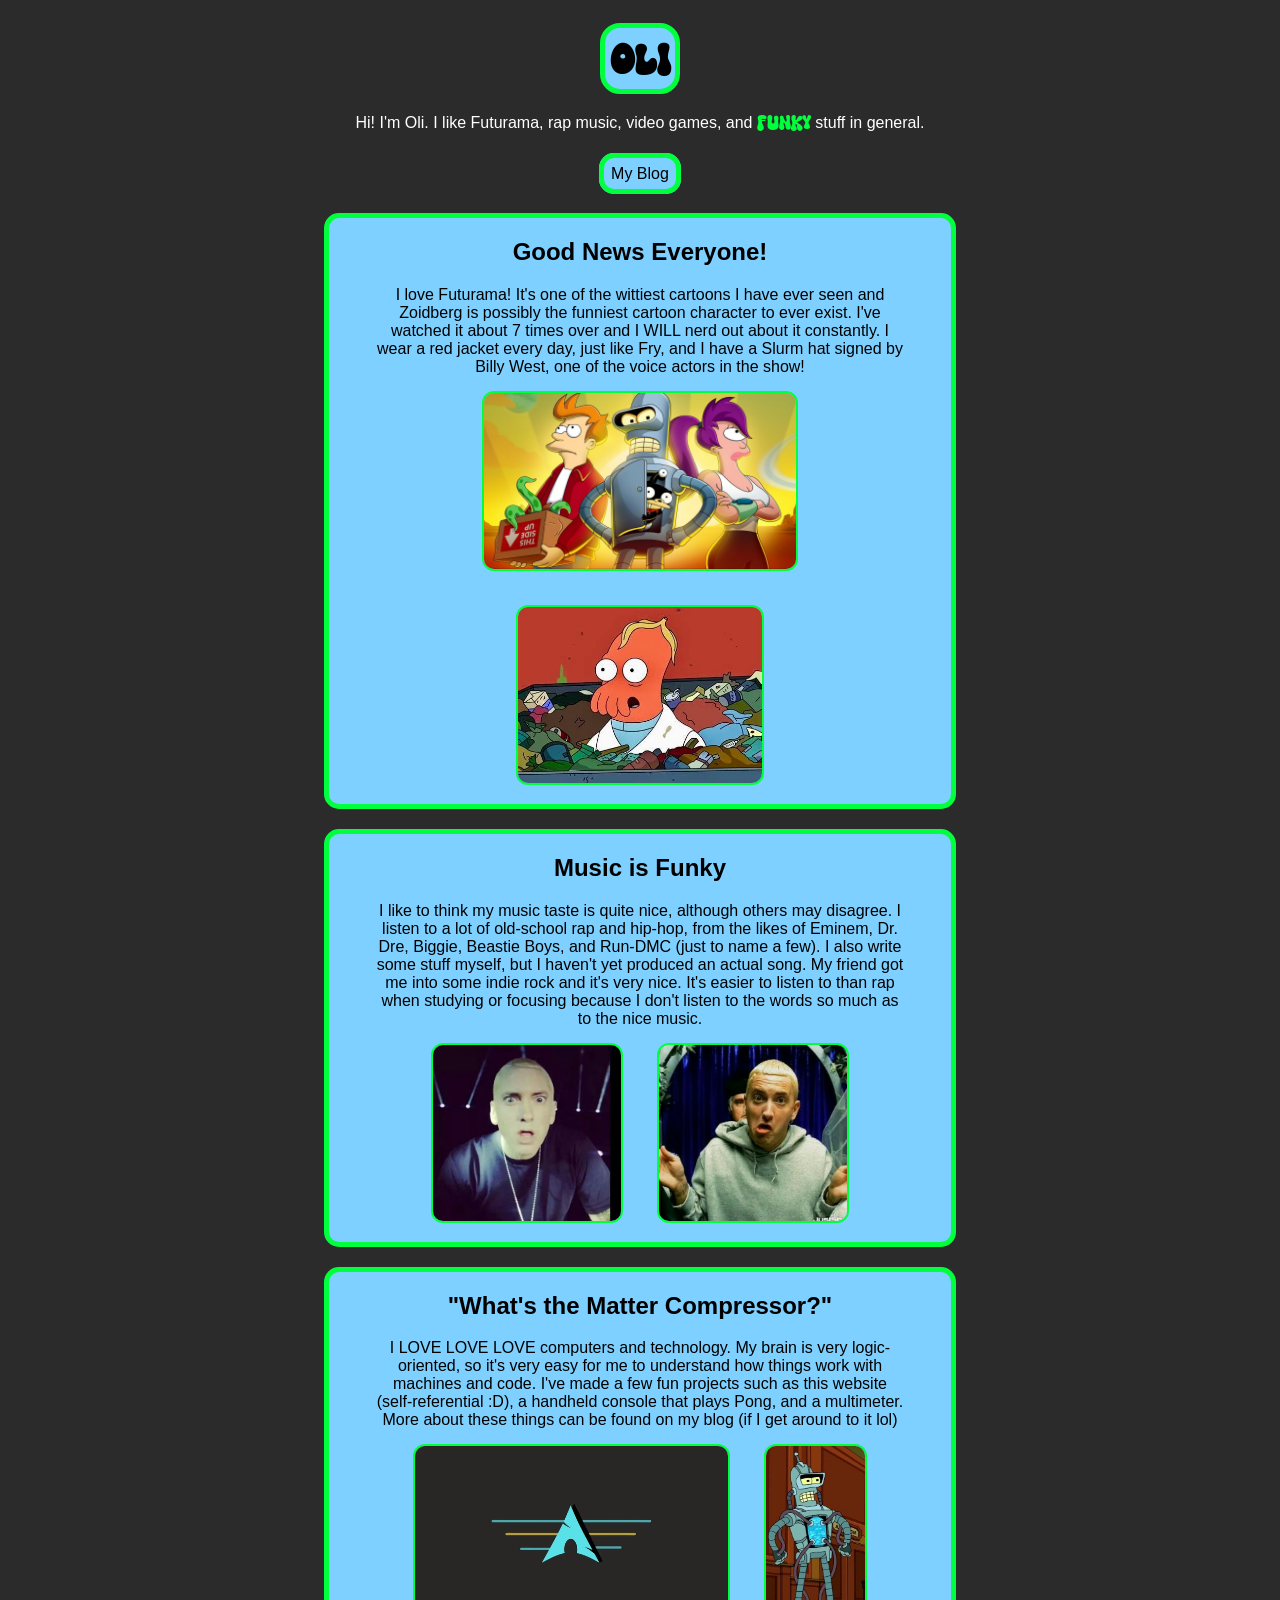
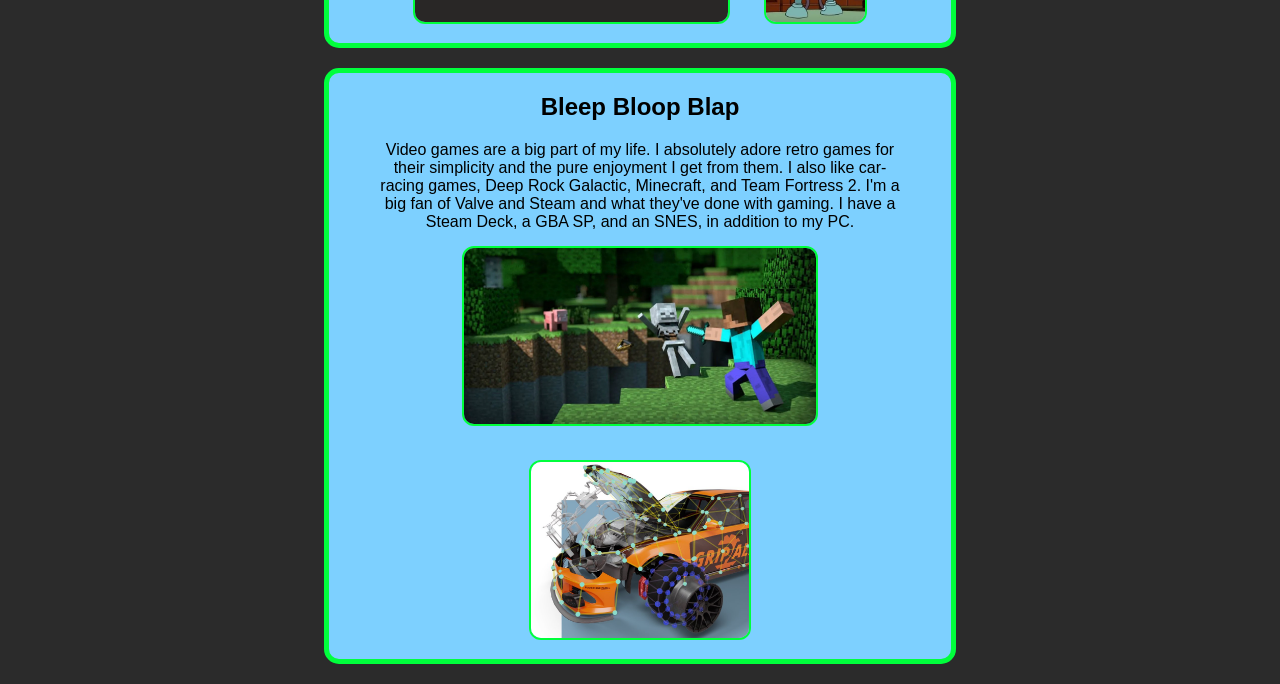
==== index.html @ 3b5f0a75 "first commit!! so funky" ====
<!DOCTYPE html>
<html lang="en">
    <head>
        <meta charset="UTF-8" />
        <meta name="viewport" content="width=device-width, initial-scale=1.0" />
        <title>Oli's Corner</title>
        <link rel="stylesheet" href="style.css" />
    </head>
    <body>
        <div class="sitle-cont">
            <h1 class="sitle">Oli</h1>
        </div>
        <p class="aboot-blurb">Hi! I'm Oli. I like Futurama, rap music, video games, and <span style="font-family: funkyFont; color: #00ff3c">funky</span> stuff in general.</p>
        <div class="bar-thing">
            <a href="https://blog.oliversalameh.com">My Blog</a>
        </div>
        <!-- <div class="aboot-boxers">
            <p>I love Futurama! It's one of the wittiest cartoons I have ever seen and Zoidberg is possibly the funniest cartoon character to ever exist. I've watched it about 7 times over and I WILL nerd out about it constantly.</p>
            <p>I like to think my music taste is quite nice, although others may disagree. I listen to a lot of old-school rap and hip-hop, from the likes of Eminem, Dr. Dre, Biggie, Beastie Boys, and Run-DMC (just to name a few). I also write some stuff myself, but I haven't yet produced an actual song.</p>
            <p>I LOVE LOVE LOVE computers and technology. My brain is very logic-oriented, so it's very easy for me to understand how things work with machines and code. I've made a few fun projects such as this website (self-referential :D), a handheld console that plays Pong, and a multimeter. More about these things can be found on my blog (if I get around to it lol)</p>
            <p>Video games are a big part of my life. I absolutely adore retro games for their simplicity and the pure enjoyment I get from them. I also like car-racing games, Deep Rock Galactic, Minecraft, and Team Fortress 2. I'm a big fan of Valve and Steam and what they've done with gaming. I have a Steam Deck, a GBA SP, and an SNES, in addition to my PC.</p>
        </div> -->
        <div class="ass-burgers"> <!-- I was really sleep-deprived when I came up with this and it's linked in like three different places so I can't really change it now :/ -->
            <div>
                <h2>Good News Everyone!</h2>
                <p>I love Futurama! It's one of the wittiest cartoons I have ever seen and Zoidberg is possibly the funniest cartoon character to ever exist. I've watched it about 7 times over and I WILL nerd out about it constantly. I wear a red jacket every day, just like Fry, and I have a Slurm hat signed by Billy West, one of the voice actors in the show!</p>
                <img src="images/good-news-everyone.png" alt="Good news, everyone!">
                <img src="images/why-not-zoidberg.webp" alt="Why not Zoidberg?">
            </div>
            <div>
                <h2>Music is Funky</h2>
                <p>I like to think my music taste is quite nice, although others may disagree. I listen to a lot of old-school rap and hip-hop, from the likes of Eminem, Dr. Dre, Biggie, Beastie Boys, and Run-DMC (just to name a few). I also write some stuff myself, but I haven't yet produced an actual song. My friend got me into some indie rock and it's very nice. It's easier to listen to than rap when studying or focusing because I don't listen to the words so much as to the nice music.</p>
                <img src="images/emineminem.jpg" alt="Em is so funky!">
                <img src="images/hi-my-name-is.jpg" alt="Chicka chicka Slim Shady">
            </div>
            <div>
                <h2>"What's the Matter Compressor?"</h2>
                <p>I LOVE LOVE LOVE computers and technology. My brain is very logic-oriented, so it's very easy for me to understand how things work with machines and code. I've made a few fun projects such as this website (self-referential :D), a handheld console that plays Pong, and a multimeter. More about these things can be found on my blog (if I get around to it lol)</p>
                <img src="images/archbtw.webp" alt="I use Arch btw :)">
                <img src="images/overclockwise.webp" alt="Bite his shiny metal ass!">
            </div>
            <div>
                <h2>Bleep Bloop Blap</h2>
                <p>Video games are a big part of my life. I absolutely adore retro games for their simplicity and the pure enjoyment I get from them. I also like car-racing games, Deep Rock Galactic, Minecraft, and Team Fortress 2. I'm a big fan of Valve and Steam and what they've done with gaming. I have a Steam Deck, a GBA SP, and an SNES, in addition to my PC.</p>
                <img src="images/minceraft.webp" alt="I love Minecraft parodies so much lol">
                <img src="images/vroomvroom.jpg" alt="Vroom!!!!">
            </div>
        </div>
    </body>
</html>
---- style.css ----
@font-face {
    font-family: funkyFont;
    src: url(SuperFunky-lgmWw.ttf);
}

body {
    background-color: #2b2b2b;
}

* {
    font-family: Arial, Helvetica, sans-serif;
    box-sizing: border-box;
    text-align: center;
}

.sitle {
    font-family: funkyFont;
    border: 5px solid #00ff3c;
    border-radius: 20px;
    display: inline-block;
    padding: 5px;
    margin: 0;
    background-color: #7dd0ff;
}

.sitle-cont {
    width: 100%;
    /* text-align: center; */
    padding: 15px;
    margin: 0;
}

.aboot-blurb {
    text-align: center;
    display: inline-block;
    color: white;
    padding: 0;
    margin: 0;
}

.bar-thing a {
    border: 5px solid #00ff3c;
    border-radius: 15px;
    padding: 7px;
    background-color: #7dd0ff;
    color: black;
    text-decoration: none;
}

.bar-thing {
    width: 100%;
    padding: 30px;
}

.aboot-boxers {
    width: 100%;
    text-align: center;
    margin: 0;
    display: flex;
    justify-content: center;
    gap: 25px;
    flex-wrap: wrap;
}

.aboot-boxers p {
    border: 5px solid #00ff3c;
    border-radius: 15px;
    background-color: #7dd0ff;
    padding: 7px;
    width: 270px;
    /* min-width: 270px; */
    /* display: inline-block; */
    display: flex;
    align-items: center;
    justify-content: center;
}

.ass-burgers { /* Again, too late to change it :/ */
    width: 100%;
    /* display: flex;
    justify-content: center;
    flex-direction: column;
    align-items: center; */
}

.ass-burgers div {
    width: 50%;
    /* display: block; */
    border: 5px solid #00ff3c;
    border-radius: 15px;
    background-color: #7dd0ff;
    color: black;
    text-align: center;
    margin: 0 auto 20px auto;
}

.ass-burgers div img {
    max-height: 180px;
    border-radius: 12px;
    border: 2px solid #00ff3c;
    margin: 15px;
}

.ass-burgers div p {
    width: 85%;
    margin: auto;
}
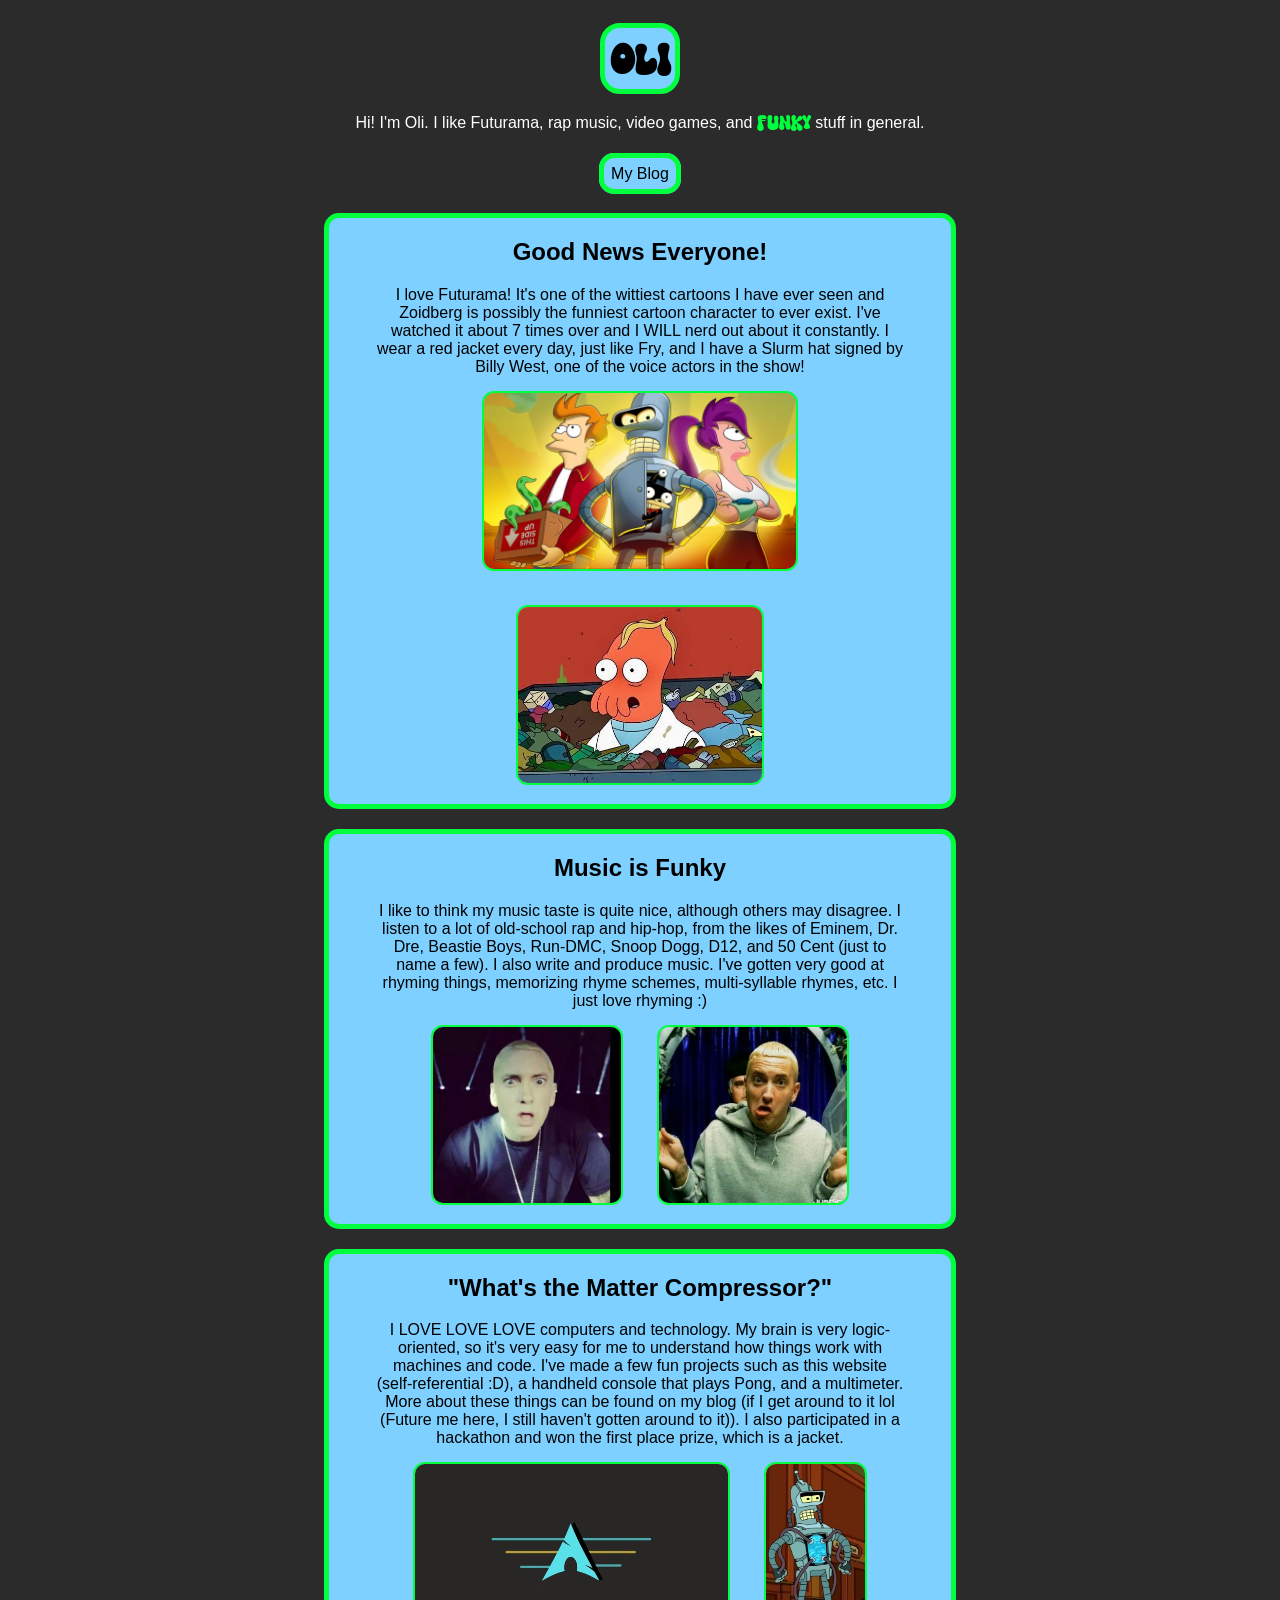
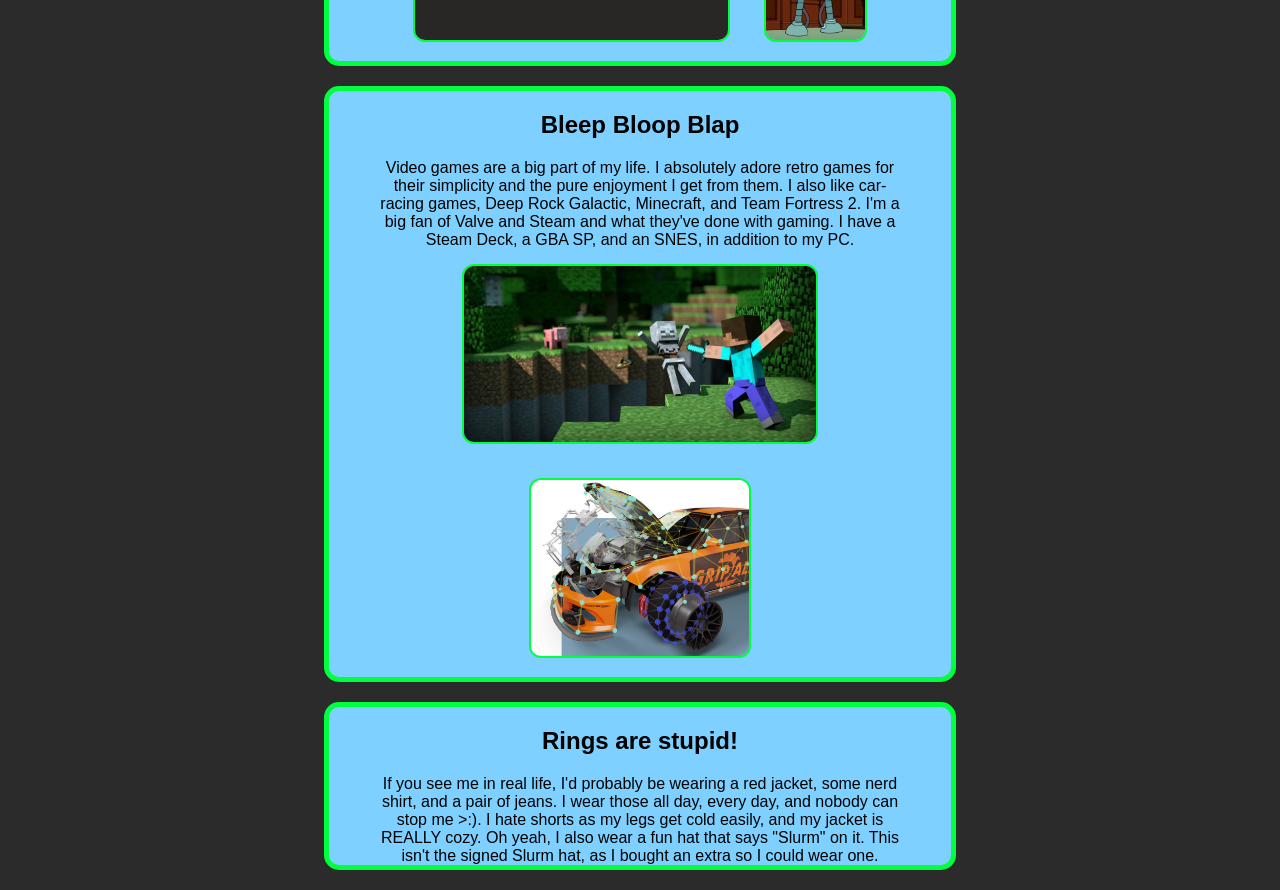
==== commit 5a5cdcf2: "words are funny" ====
--- a/index.html
+++ b/index.html
@@ -29,13 +29,13 @@
             </div>
             <div>
                 <h2>Music is Funky</h2>
-                <p>I like to think my music taste is quite nice, although others may disagree. I listen to a lot of old-school rap and hip-hop, from the likes of Eminem, Dr. Dre, Biggie, Beastie Boys, and Run-DMC (just to name a few). I also write some stuff myself, but I haven't yet produced an actual song. My friend got me into some indie rock and it's very nice. It's easier to listen to than rap when studying or focusing because I don't listen to the words so much as to the nice music.</p>
+                <p>I like to think my music taste is quite nice, although others may disagree. I listen to a lot of old-school rap and hip-hop, from the likes of Eminem, Dr. Dre, Beastie Boys, Run-DMC, Snoop Dogg, D12, and 50 Cent (just to name a few). I also write and produce music. I've gotten very good at rhyming things, memorizing rhyme schemes, multi-syllable rhymes, etc. I just love rhyming :)</p>
                 <img src="images/emineminem.jpg" alt="Em is so funky!">
                 <img src="images/hi-my-name-is.jpg" alt="Chicka chicka Slim Shady">
             </div>
             <div>
                 <h2>"What's the Matter Compressor?"</h2>
-                <p>I LOVE LOVE LOVE computers and technology. My brain is very logic-oriented, so it's very easy for me to understand how things work with machines and code. I've made a few fun projects such as this website (self-referential :D), a handheld console that plays Pong, and a multimeter. More about these things can be found on my blog (if I get around to it lol)</p>
+                <p>I LOVE LOVE LOVE computers and technology. My brain is very logic-oriented, so it's very easy for me to understand how things work with machines and code. I've made a few fun projects such as this website (self-referential :D), a handheld console that plays Pong, and a multimeter. More about these things can be found on my blog (if I get around to it lol (Future me here, I still haven't gotten around to it)). I also participated in a hackathon and won the first place prize, which is a jacket.</p>
                 <img src="images/archbtw.webp" alt="I use Arch btw :)">
                 <img src="images/overclockwise.webp" alt="Bite his shiny metal ass!">
             </div>
@@ -45,6 +45,10 @@
                 <img src="images/minceraft.webp" alt="I love Minecraft parodies so much lol">
                 <img src="images/vroomvroom.jpg" alt="Vroom!!!!">
             </div>
+            <div>
+                <h2>Rings are stupid!</h2>
+                <p>If you see me in real life, I'd probably be wearing a red jacket, some nerd shirt, and a pair of jeans. I wear those all day, every day, and nobody can stop me >:). I hate shorts as my legs get cold easily, and my jacket is REALLY cozy. Oh yeah, I also wear a fun hat that says "Slurm" on it. This isn't the signed Slurm hat, as I bought an extra so I could wear one.</p>
+            </div>
         </div>
     </body>
 </html>
